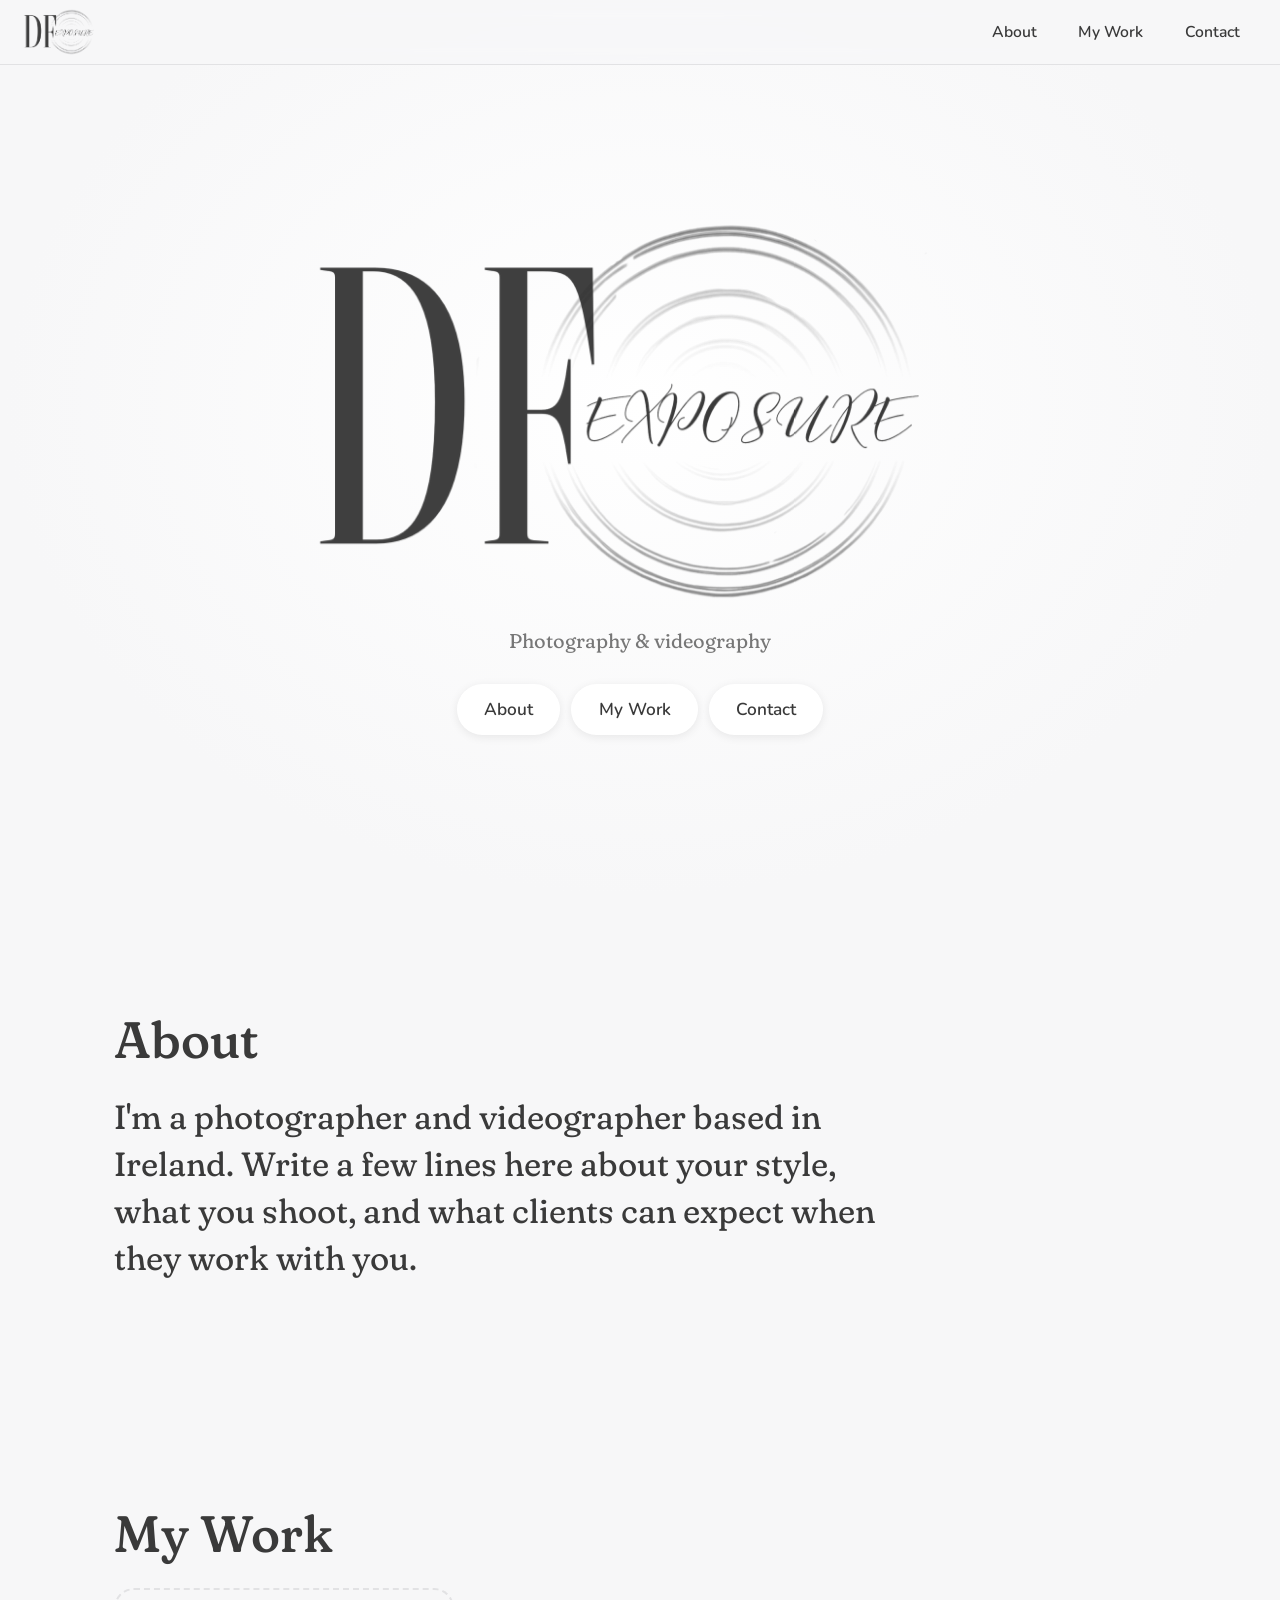
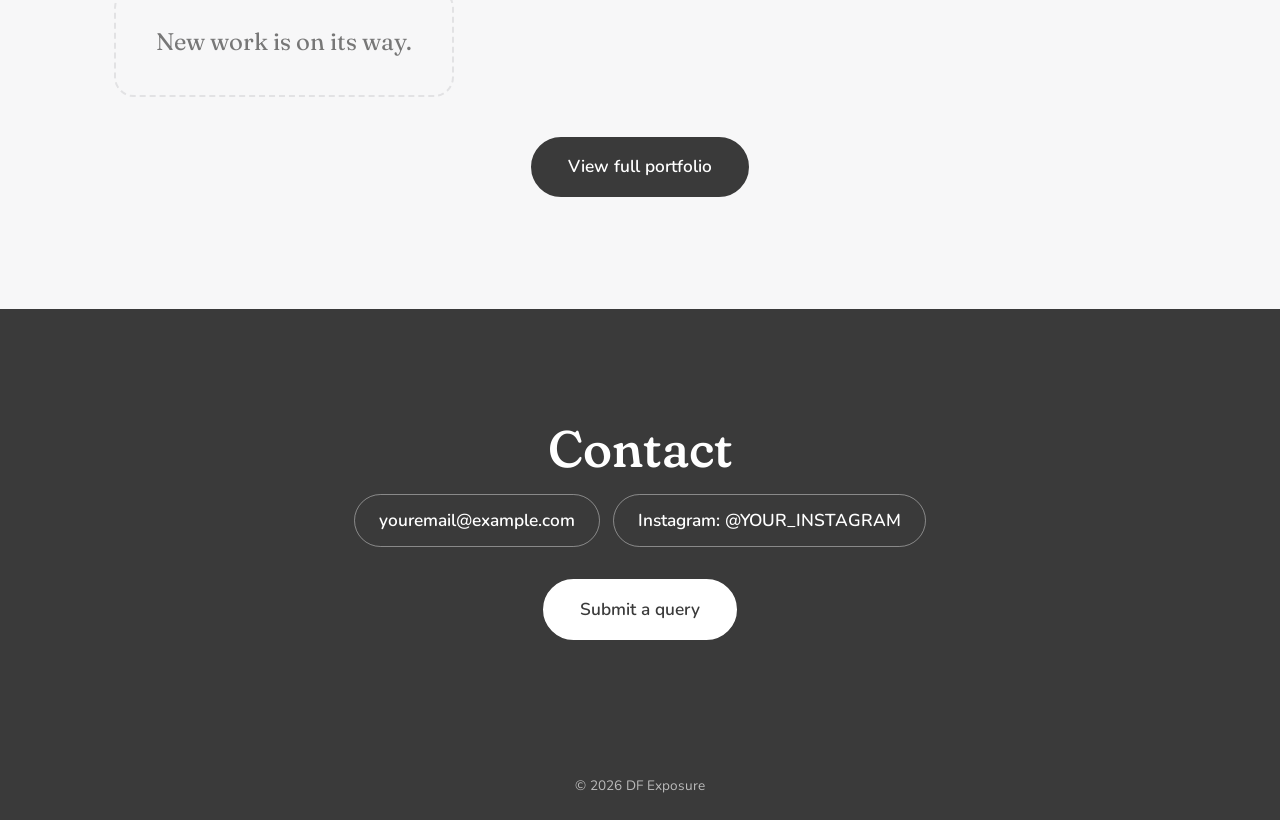
==== index.html @ e5017b22 "Add files via upload" ====
<!DOCTYPE html>
<html lang="en">
<head>
<meta charset="utf-8">
<meta name="viewport" content="width=device-width, initial-scale=1">
<title>DF Exposure | Photography &amp; Videography</title>
<meta name="description" content="Portfolio of DF Exposure, photographer and videographer.">
<link rel="icon" href="logo.png">
<link rel="preconnect" href="https://fonts.googleapis.com">
<link rel="preconnect" href="https://fonts.gstatic.com" crossorigin>
<link href="https://fonts.googleapis.com/css2?family=Fraunces:opsz,SOFT,wght@9..144,100,400..600&family=Nunito:wght@400;600&display=swap" rel="stylesheet">
<link rel="stylesheet" href="style.css">
</head>
<body>

<header class="nav">
  <a class="brand" href="#top" aria-label="DF Exposure home"><img src="logo.png" alt="DF Exposure"></a>
  <button type="button" class="menu-btn" aria-expanded="false" aria-label="Toggle menu">Menu</button>
  <ul>
    <li><a class="link" href="#about">About</a></li>
    <li><a class="link" href="#work">My Work</a></li>
    <li><a class="link" href="#contact">Contact</a></li>
  </ul>
</header>

<main id="top">
  <section class="hero">
    <div class="ripples" aria-hidden="true"><i></i><i></i><i></i><i></i></div>
    <img class="logo-img" src="logo.png" alt="DF Exposure logo">
    <p class="tagline">Photography &amp; videography</p>
    <nav class="quick" aria-label="Quick links">
      <a href="#about">About</a>
      <a href="#work">My Work</a>
      <a href="#contact">Contact</a>
    </nav>
  </section>

  <section id="about">
    <h2>About</h2>
    <p>I'm a photographer and videographer based in Ireland. Write a few lines here about your style, what you shoot, and what clients can expect when they work with you.</p>
  </section>

  <section id="work">
    <h2>My Work</h2>
    <div id="featured" class="grid"></div>
    <div class="more"><a class="btn" href="portfolio.html">View full portfolio</a></div>
  </section>

  <section id="contact">
    <div class="ripples" aria-hidden="true"><i></i><i></i><i></i><i></i></div>
    <h2>Contact</h2>
    <div class="details">
      <a data-email href="mailto:youremail@example.com">youremail@example.com</a>
      <a href="https://instagram.com/YOUR_INSTAGRAM" target="_blank" rel="noopener">Instagram: @YOUR_INSTAGRAM</a>
    </div>
    <a class="btn" href="query.html">Submit a query</a>
  </section>
</main>

<footer>&copy; <script>document.write(new Date().getFullYear())</script> DF Exposure</footer>
<script>
(function(){
  var btn=document.querySelector('.menu-btn'),menu=document.querySelector('.nav ul');
  if(!btn||!menu)return;
  function set(o){menu.classList.toggle('open',o);btn.setAttribute('aria-expanded',o);btn.textContent=o?'Close':'Menu';}
  btn.addEventListener('click',function(e){e.stopPropagation();set(!menu.classList.contains('open'));});
  menu.addEventListener('click',function(e){if(e.target.closest('a'))set(false);});
  document.addEventListener('click',function(e){if(!e.target.closest('.nav'))set(false);});
  document.addEventListener('keydown',function(e){if(e.key==='Escape')set(false);});
})();
</script>
<script src="script.js"></script>
</body>
</html>
---- style.css ----
:root{
  --bg:#f7f7f8; --ink:#3a3a3a; --soft:#777; --line:#e2e2e4; --card:#fff; --deep:#3a3a3a;
  --head:'Fraunces',Georgia,serif; --body:'Nunito','Helvetica Neue',Arial,sans-serif;
}
*{box-sizing:border-box;margin:0}
html{scroll-behavior:smooth;scroll-padding-top:70px}
body{background:var(--bg);color:var(--ink);font-family:var(--body);font-size:1.08rem;line-height:1.7;-webkit-text-size-adjust:100%}
a{color:inherit}
:focus-visible{outline:2px solid var(--ink);outline-offset:3px}
h1,h2,h3{font-family:var(--head);font-variation-settings:"SOFT" 100;font-weight:500;line-height:1.1}
h2{font-size:clamp(2.2rem,6vw,3.2rem);margin-bottom:1.6rem}
section,.page{padding:clamp(4rem,10vw,7rem) 1.5rem;max-width:1100px;margin:0 auto}

/* ripple motif taken from the logo */
.ripples{position:absolute;inset:0;overflow:hidden;pointer-events:none}
.ripples i{position:absolute;left:50%;top:50%;border:1.5px solid currentColor;border-radius:50%;opacity:.14;transform:translate(-50%,-50%);animation:ripple 9s ease-in-out infinite}
.ripples i:nth-child(1){width:45vmin;height:45vmin}
.ripples i:nth-child(2){width:70vmin;height:70vmin;animation-delay:-3s;opacity:.1}
.ripples i:nth-child(3){width:100vmin;height:100vmin;animation-delay:-6s;opacity:.07}
.ripples i:nth-child(4){width:135vmin;height:135vmin;animation-delay:-9s;opacity:.05}
@keyframes ripple{0%,100%{transform:translate(-50%,-50%) scale(1)}50%{transform:translate(-50%,-50%) scale(1.07)}}

/* nav */
.nav{position:fixed;top:0;left:0;right:0;z-index:20;display:flex;justify-content:space-between;align-items:center;padding:.5rem 1.4rem;background:rgba(247,247,248,.85);backdrop-filter:blur(10px);border-bottom:1px solid var(--line)}
.brand img{height:48px;width:auto;display:block}
.nav ul{display:flex;gap:.4rem;list-style:none;padding:0}
.nav a.link{display:block;text-decoration:none;font-weight:600;font-size:.98rem;padding:.45rem 1.1rem;border-radius:999px;transition:background .2s}
.nav a.link:hover{background:#ececee}
.menu-btn{display:none;background:#ececee;border:0;border-radius:999px;font:inherit;font-weight:600;font-size:.95rem;color:inherit;padding:.45rem 1.1rem}
@media(max-width:640px){
  .menu-btn{display:block}
  .nav ul{position:absolute;top:100%;left:.8rem;right:.8rem;margin-top:.4rem;flex-direction:column;gap:0;background:var(--card);border-radius:20px;box-shadow:0 10px 30px rgba(0,0,0,.12);padding:.5rem;display:none}
  .nav ul.open{display:flex}
  .nav ul a{padding:.9rem 1.2rem}
}

/* hero */
.hero{position:relative;min-height:100svh;display:flex;flex-direction:column;align-items:center;justify-content:center;text-align:center;padding:5.5rem 1.5rem 3rem;max-width:none;color:var(--ink);background:radial-gradient(ellipse at 50% 45%,#fff 0%,var(--bg) 70%)}
.hero>*{position:relative}
.hero .logo-img{width:min(92vw,680px);height:auto;animation:rise 1.2s ease-out both}
@keyframes rise{from{opacity:0;transform:translateY(12px)}to{opacity:1;transform:none}}
.tagline{font-family:var(--head);font-variation-settings:"SOFT" 100;font-size:1.25rem;color:var(--soft);margin:.4rem 0 1.6rem}
.quick{display:flex;flex-wrap:wrap;justify-content:center;gap:.7rem}
.quick a{padding:.7rem 1.7rem;border-radius:999px;background:var(--card);box-shadow:0 2px 10px rgba(0,0,0,.08);text-decoration:none;font-weight:600;transition:transform .2s,background .2s,color .2s}
.quick a:hover{background:var(--deep);color:#fff;transform:translateY(-2px)}

/* about */
#about p{max-width:36ch;font-family:var(--head);font-variation-settings:"SOFT" 100;font-size:clamp(1.5rem,4vw,2.1rem);line-height:1.4;font-weight:400}

/* gallery */
.grid{columns:3 260px;column-gap:1rem}
.item{break-inside:avoid;margin:0 0 1rem;background:var(--card);border-radius:20px;overflow:hidden;box-shadow:0 4px 18px rgba(0,0,0,.07);cursor:pointer}
.item img,.item video{display:block;width:100%;height:auto;transition:transform .5s}
.item:hover img{transform:scale(1.04)}
.item iframe{display:block;width:100%;aspect-ratio:16/9;border:0}
.item figcaption{padding:.7rem 1.1rem;font-size:.95rem;color:var(--soft)}
.empty{color:var(--soft);font-family:var(--head);font-size:1.5rem;padding:2rem;border:2px dashed var(--line);border-radius:20px;text-align:center}
.more{margin-top:2.5rem;text-align:center}
.btn{display:inline-block;padding:.85rem 2.2rem;background:var(--deep);color:#fff;border:2px solid var(--deep);border-radius:999px;text-decoration:none;font:inherit;font-weight:600;cursor:pointer;transition:transform .2s,background .2s,color .2s}
.btn:hover{background:transparent;color:var(--deep);transform:translateY(-2px)}
.filters{display:flex;gap:.6rem;margin-bottom:2rem;flex-wrap:wrap}
.filters button{background:var(--card);border:0;box-shadow:0 2px 8px rgba(0,0,0,.07);border-radius:999px;padding:.5rem 1.3rem;font:inherit;font-weight:600;font-size:.95rem;color:inherit;cursor:pointer}
.filters button[aria-pressed=true]{background:var(--deep);color:#fff}

/* contact */
#contact{position:relative;overflow:hidden;max-width:none;background:var(--deep);color:#fff;text-align:center;padding-inline:max(1.5rem,calc((100vw - 1100px)/2))}
#contact>*{position:relative}
#contact .ripples i{opacity:.16}
#contact .ripples i:nth-child(2){opacity:.12}
#contact .ripples i:nth-child(3){opacity:.08}
#contact .ripples i:nth-child(4){opacity:.05}
#contact h2{margin-bottom:1rem}
#contact .details{display:flex;flex-wrap:wrap;justify-content:center;gap:.8rem;margin-bottom:2rem}
#contact .details a{padding:.7rem 1.5rem;border-radius:999px;border:1.5px solid rgba(255,255,255,.4);text-decoration:none;font-weight:600;transition:background .2s}
#contact .details a:hover{background:rgba(255,255,255,.12)}
#contact .btn{background:#fff;color:var(--deep);border-color:#fff}
#contact .btn:hover{background:transparent;color:#fff}
footer{text-align:center;padding:1.4rem;color:#bbb;background:var(--deep);font-size:.85rem}

/* form */
.page{padding-top:7rem;max-width:680px}
form{display:grid;gap:1.2rem;background:var(--card);padding:clamp(1.2rem,4vw,2rem);border-radius:24px;box-shadow:0 4px 24px rgba(0,0,0,.07)}
label{display:grid;gap:.35rem;font-weight:600;font-size:.95rem}
input,select,textarea{font:inherit;font-weight:400;padding:.8rem 1rem;border:1.5px solid var(--line);background:var(--bg);color:inherit;border-radius:14px;width:100%}
textarea{min-height:160px;resize:vertical}
.hp{position:absolute;left:-9999px}
.note{color:var(--soft);font-size:.98rem}
#status{min-height:1.5rem}

/* lightbox */
.lb{position:fixed;inset:0;background:rgba(0,0,0,.92);display:none;align-items:center;justify-content:center;z-index:50;padding:1rem}
.lb.on{display:flex}
.lb img{max-width:100%;max-height:92vh;border-radius:12px}
.lb button{position:absolute;top:1rem;right:1.2rem;background:none;border:0;color:#fff;font-size:2.2rem;cursor:pointer}
@media(prefers-reduced-motion:reduce){html{scroll-behavior:auto}.ripples i,.hero .logo-img{animation:none}}
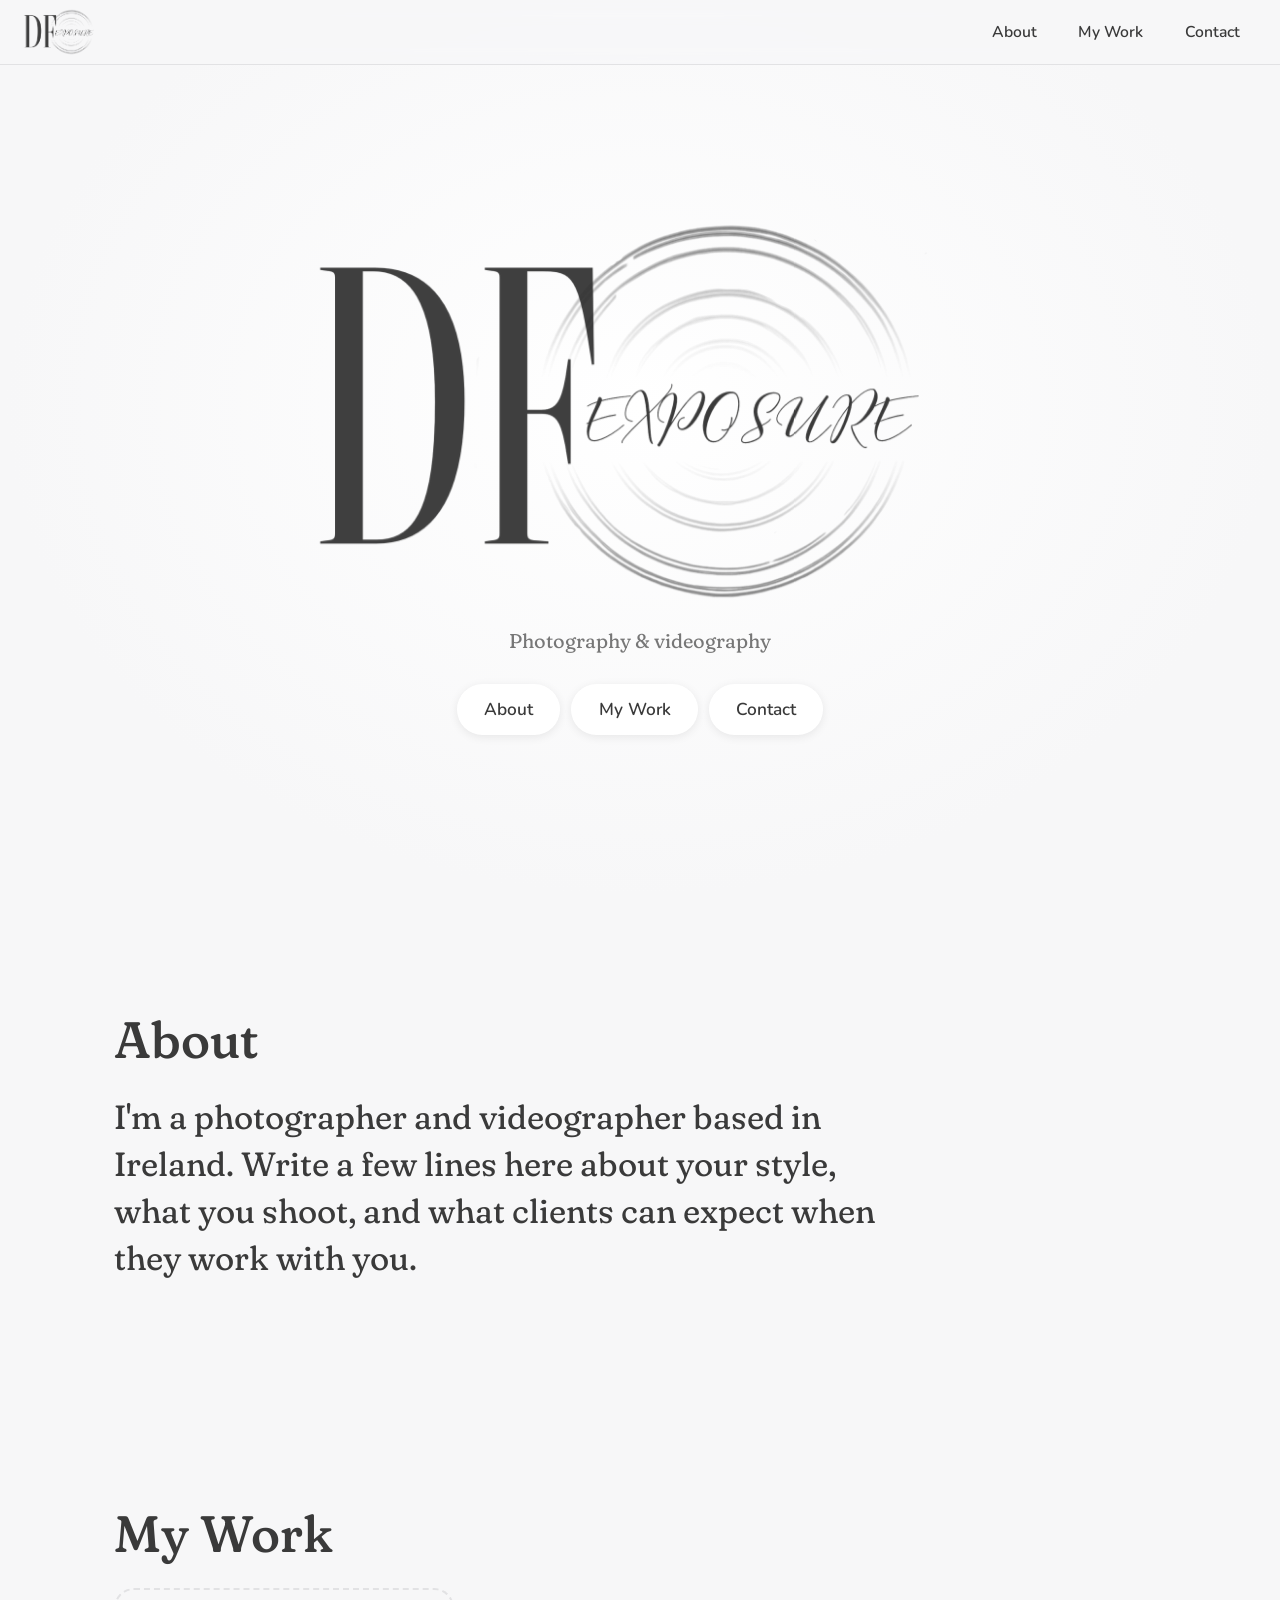
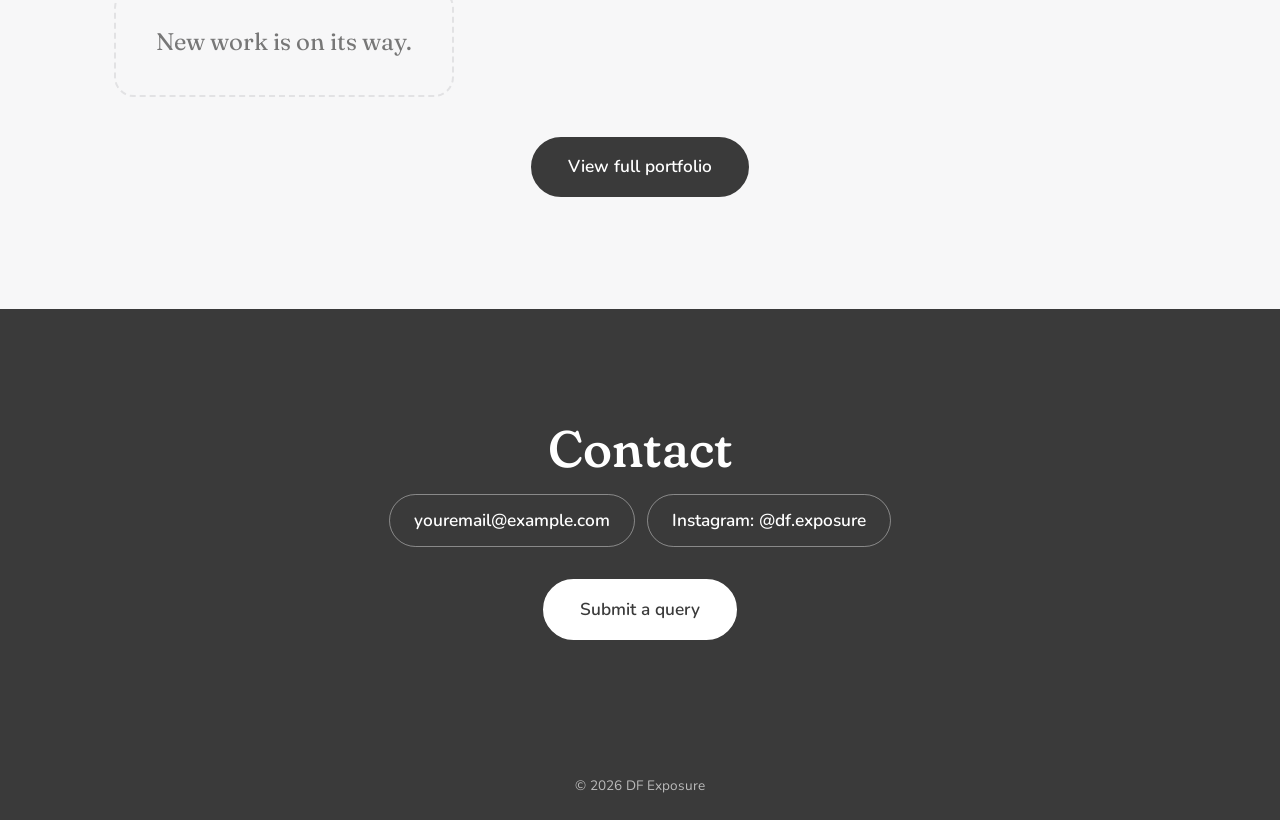
==== commit 372d61fe: "Update index.html" ====
--- a/index.html
+++ b/index.html
@@ -4,7 +4,7 @@
 <meta charset="utf-8">
 <meta name="viewport" content="width=device-width, initial-scale=1">
 <title>DF Exposure | Photography &amp; Videography</title>
-<meta name="description" content="Portfolio of DF Exposure, photographer and videographer.">
+<meta name="description" content="Photographer and Videographer.">
 <link rel="icon" href="logo.png">
 <link rel="preconnect" href="https://fonts.googleapis.com">
 <link rel="preconnect" href="https://fonts.gstatic.com" crossorigin>
@@ -50,8 +50,8 @@
     <div class="ripples" aria-hidden="true"><i></i><i></i><i></i><i></i></div>
     <h2>Contact</h2>
     <div class="details">
-      <a data-email href="mailto:youremail@example.com">youremail@example.com</a>
-      <a href="https://instagram.com/YOUR_INSTAGRAM" target="_blank" rel="noopener">Instagram: @YOUR_INSTAGRAM</a>
+      <a data-email href="mailto:youremail@example.com">dev@dfexposure.ie</a>
+      <a href="https://instagram.com/YOUR_INSTAGRAM" target="_blank" rel="noopener">Instagram: @df.exposure</a>
     </div>
     <a class="btn" href="query.html">Submit a query</a>
   </section>
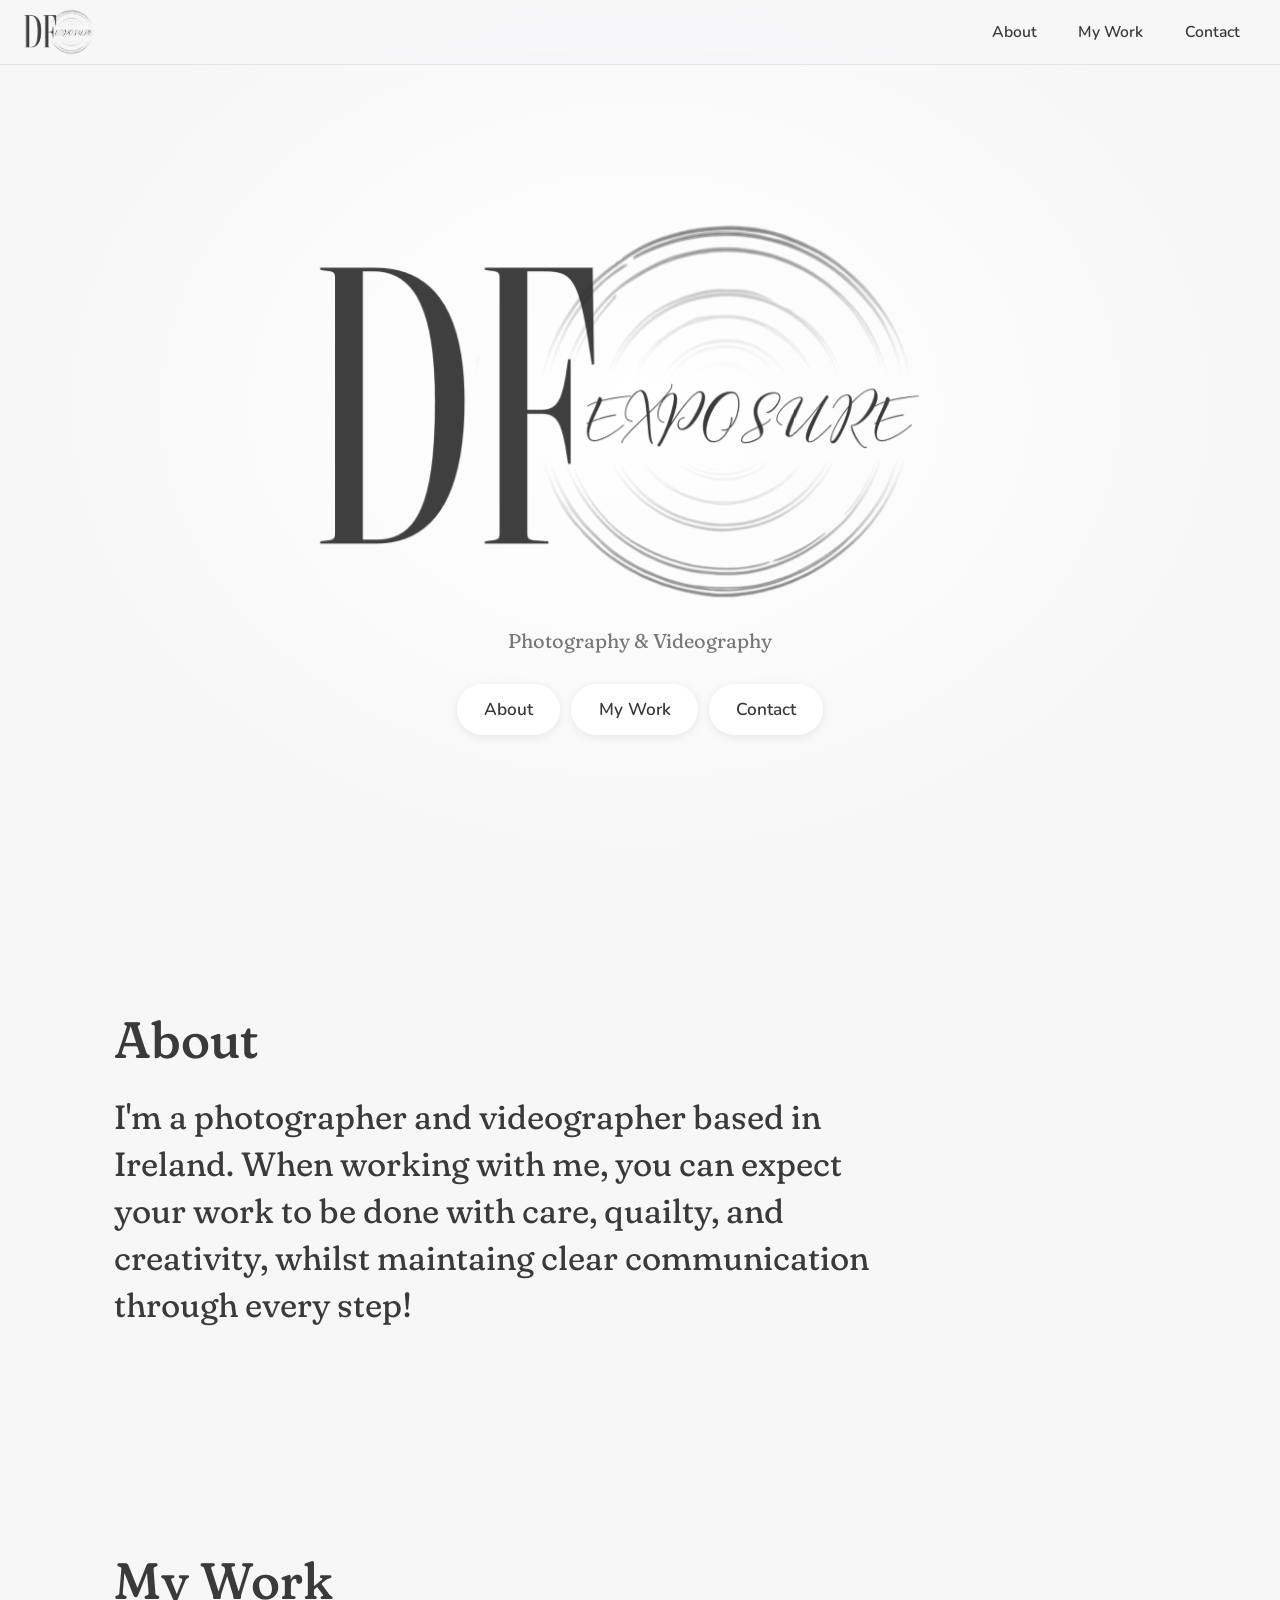
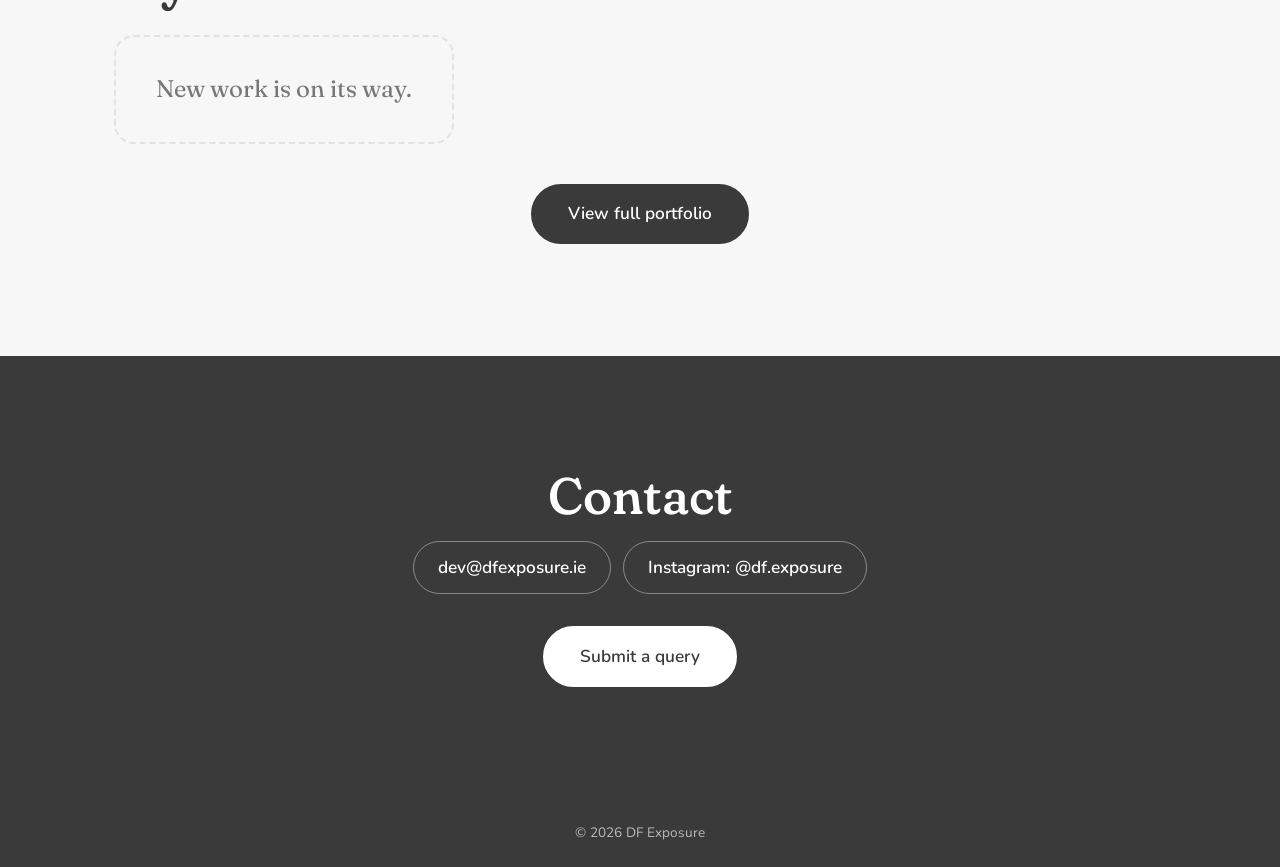
==== commit 500c0a6b: "Update index.html" ====
--- a/index.html
+++ b/index.html
@@ -27,7 +27,7 @@
   <section class="hero">
     <div class="ripples" aria-hidden="true"><i></i><i></i><i></i><i></i></div>
     <img class="logo-img" src="logo.png" alt="DF Exposure logo">
-    <p class="tagline">Photography &amp; videography</p>
+    <p class="tagline">Photography &amp; Videography</p>
     <nav class="quick" aria-label="Quick links">
       <a href="#about">About</a>
       <a href="#work">My Work</a>
@@ -37,7 +37,7 @@
 
   <section id="about">
     <h2>About</h2>
-    <p>I'm a photographer and videographer based in Ireland. Write a few lines here about your style, what you shoot, and what clients can expect when they work with you.</p>
+    <p>I'm a photographer and videographer based in Ireland. When working with me, you can expect your work to be done with care, quailty, and creativity, whilst maintaing clear communication through every step!</p>
   </section>
 
   <section id="work">
@@ -50,8 +50,8 @@
     <div class="ripples" aria-hidden="true"><i></i><i></i><i></i><i></i></div>
     <h2>Contact</h2>
     <div class="details">
-      <a data-email href="mailto:youremail@example.com">dev@dfexposure.ie</a>
-      <a href="https://instagram.com/YOUR_INSTAGRAM" target="_blank" rel="noopener">Instagram: @df.exposure</a>
+      <a data-email href="mailto:dev@dfexposure.ie">dev@dfexposure.ie</a>
+      <a href="https://instagram.com/df.exposure" target="_blank" rel="noopener">Instagram: @df.exposure</a>
     </div>
     <a class="btn" href="query.html">Submit a query</a>
   </section>
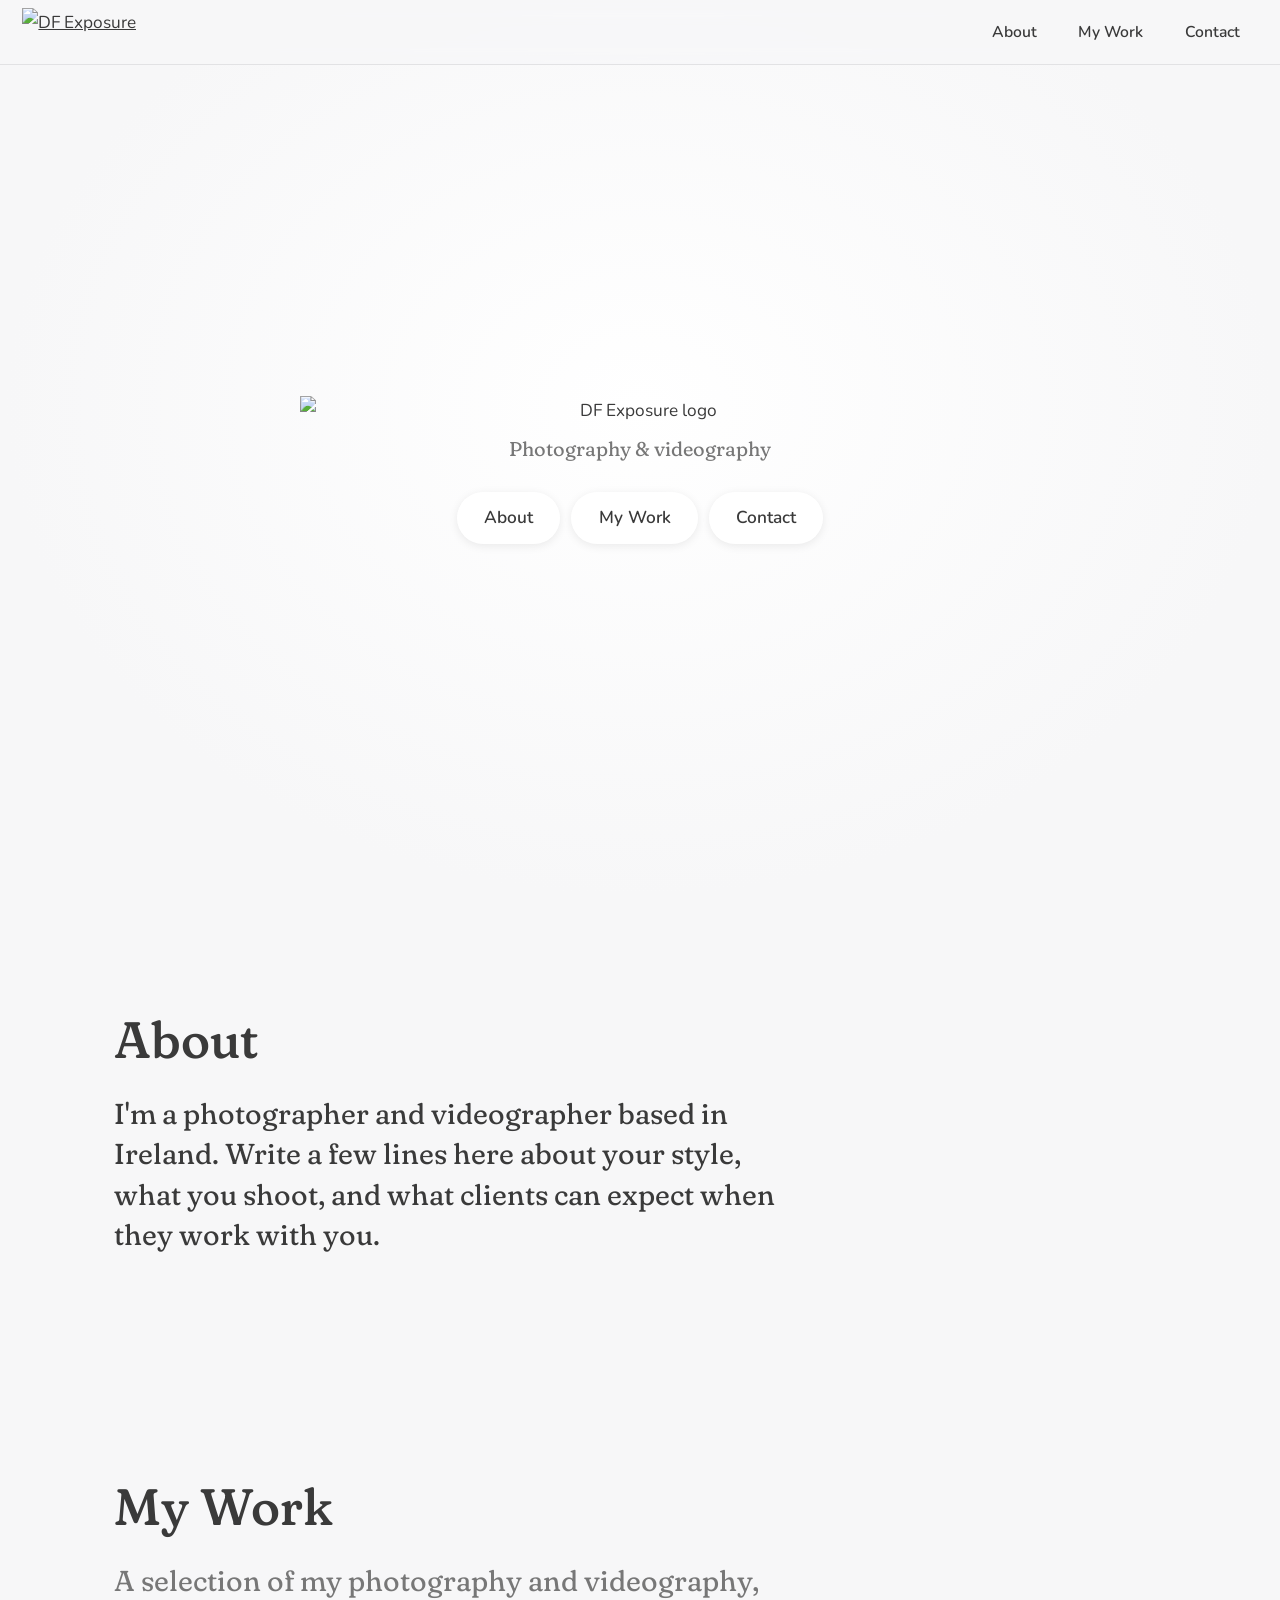
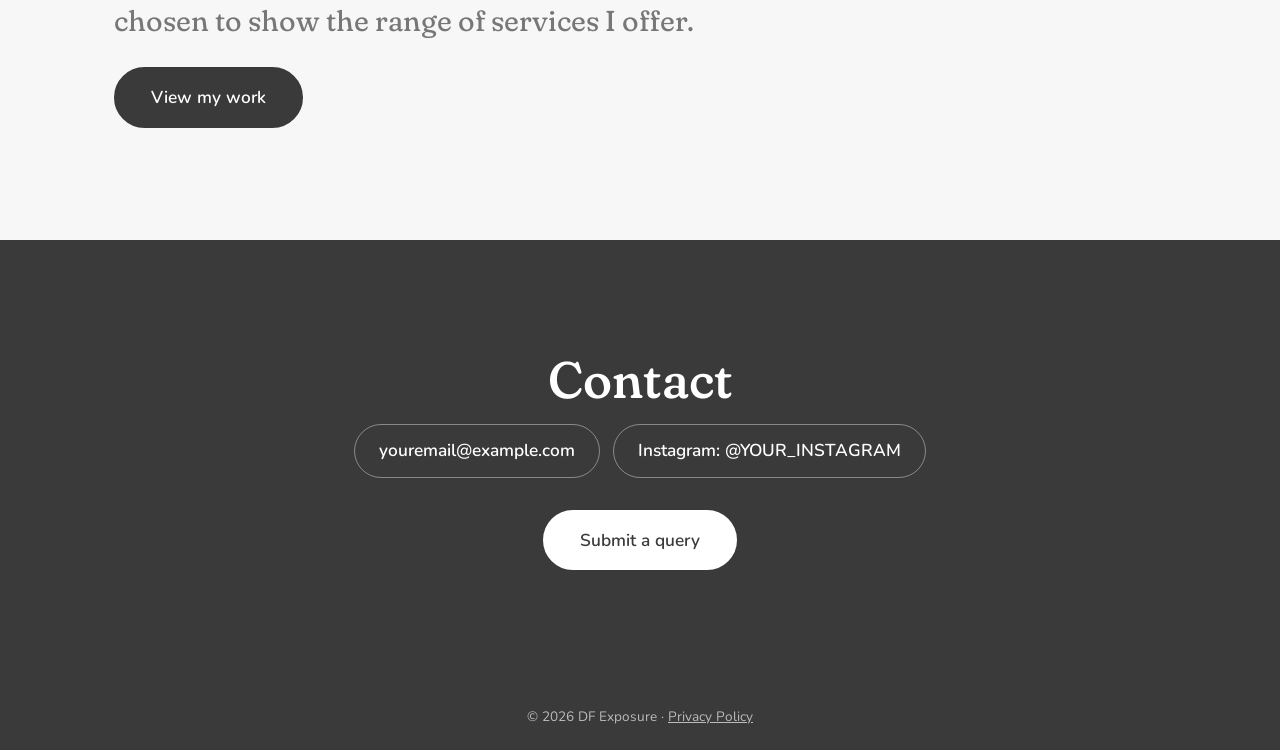
==== commit 6832ff25: "Add files via upload" ====
--- a/index.html
+++ b/index.html
@@ -4,7 +4,7 @@
 <meta charset="utf-8">
 <meta name="viewport" content="width=device-width, initial-scale=1">
 <title>DF Exposure | Photography &amp; Videography</title>
-<meta name="description" content="Photographer and Videographer.">
+<meta name="description" content="Portfolio of DF Exposure, photographer and videographer.">
 <link rel="icon" href="logo.png">
 <link rel="preconnect" href="https://fonts.googleapis.com">
 <link rel="preconnect" href="https://fonts.gstatic.com" crossorigin>
@@ -18,7 +18,7 @@
   <button type="button" class="menu-btn" aria-expanded="false" aria-label="Toggle menu">Menu</button>
   <ul>
     <li><a class="link" href="#about">About</a></li>
-    <li><a class="link" href="#work">My Work</a></li>
+    <li><a class="link" href="work.html">My Work</a></li>
     <li><a class="link" href="#contact">Contact</a></li>
   </ul>
 </header>
@@ -27,37 +27,37 @@
   <section class="hero">
     <div class="ripples" aria-hidden="true"><i></i><i></i><i></i><i></i></div>
     <img class="logo-img" src="logo.png" alt="DF Exposure logo">
-    <p class="tagline">Photography &amp; Videography</p>
+    <p class="tagline">Photography &amp; videography</p>
     <nav class="quick" aria-label="Quick links">
       <a href="#about">About</a>
-      <a href="#work">My Work</a>
+      <a href="work.html">My Work</a>
       <a href="#contact">Contact</a>
     </nav>
   </section>
 
   <section id="about">
     <h2>About</h2>
-    <p>I'm a photographer and videographer based in Ireland. When working with me, you can expect your work to be done with care, quailty, and creativity, whilst maintaing clear communication through every step!</p>
+    <p>I'm a photographer and videographer based in Ireland. Write a few lines here about your style, what you shoot, and what clients can expect when they work with you.</p>
   </section>
 
   <section id="work">
     <h2>My Work</h2>
-    <div id="featured" class="grid"></div>
-    <div class="more"><a class="btn" href="portfolio.html">View full portfolio</a></div>
+    <p class="lead">A selection of my photography and videography, chosen to show the range of services I offer.</p>
+    <div class="more"><a class="btn" href="work.html">View my work</a></div>
   </section>
 
   <section id="contact">
     <div class="ripples" aria-hidden="true"><i></i><i></i><i></i><i></i></div>
     <h2>Contact</h2>
     <div class="details">
-      <a data-email href="mailto:dev@dfexposure.ie">dev@dfexposure.ie</a>
-      <a href="https://instagram.com/df.exposure" target="_blank" rel="noopener">Instagram: @df.exposure</a>
+      <a data-email href="mailto:youremail@example.com">youremail@example.com</a>
+      <a href="https://instagram.com/YOUR_INSTAGRAM" target="_blank" rel="noopener">Instagram: @YOUR_INSTAGRAM</a>
     </div>
     <a class="btn" href="query.html">Submit a query</a>
   </section>
 </main>
 
-<footer>&copy; <script>document.write(new Date().getFullYear())</script> DF Exposure</footer>
+<footer>&copy; <script>document.write(new Date().getFullYear())</script> DF Exposure &middot; <a href="privacy.html">Privacy Policy</a></footer>
 <script>
 (function(){
   var btn=document.querySelector('.menu-btn'),menu=document.querySelector('.nav ul');
--- a/style.css
+++ b/style.css
@@ -93,3 +93,28 @@
 .lb img{max-width:100%;max-height:92vh;border-radius:12px}
 .lb button{position:absolute;top:1rem;right:1.2rem;background:none;border:0;color:#fff;font-size:2.2rem;cursor:pointer}
 @media(prefers-reduced-motion:reduce){html{scroll-behavior:auto}.ripples i,.hero .logo-img{animation:none}}
+
+/* privacy page */
+.prose{max-width:720px}
+.prose h3{font-size:1.4rem;margin:2rem 0 .5rem}
+.prose p,.prose ul{margin-bottom:1rem}
+.prose ul{padding-left:1.3rem}
+.prose li{margin-bottom:.4rem}
+footer a{color:inherit}
+.consent{font-size:.92rem;color:var(--soft)}
+
+/* work page */
+#about p,.lead{max-width:36ch;font-family:var(--head);font-variation-settings:"SOFT" 100;font-size:clamp(1.3rem,3.6vw,1.8rem);line-height:1.4;font-weight:400}
+.work-page{max-width:1100px}
+.lead{margin-bottom:2.2rem;color:var(--soft)}
+#work .lead{margin-bottom:1.6rem}
+#work .more{text-align:left;margin-top:0}
+.work-grid{display:grid;grid-template-columns:repeat(auto-fill,minmax(280px,1fr));gap:1.2rem}
+.work-card{position:relative;overflow:hidden;display:flex;flex-direction:column;align-items:flex-start;gap:.7rem;background:var(--card);border-radius:24px;padding:1.7rem;box-shadow:0 4px 18px rgba(0,0,0,.07);transition:transform .25s,box-shadow .25s}
+.work-card:hover{transform:translateY(-4px);box-shadow:0 10px 28px rgba(0,0,0,.1)}
+.work-card::after{content:"";position:absolute;right:-50px;top:-50px;width:120px;height:120px;border-radius:50%;box-shadow:0 0 0 14px var(--card),0 0 0 15.5px rgba(0,0,0,.07),0 0 0 30px var(--card),0 0 0 31.5px rgba(0,0,0,.05),0 0 0 46px var(--card),0 0 0 47.5px rgba(0,0,0,.03);pointer-events:none}
+.work-card>*{position:relative;z-index:1}
+.work-card h3{font-size:1.6rem}
+.work-card p{color:var(--soft);font-size:1rem;margin-bottom:.6rem}
+.work-card .btn{margin-top:auto}
+.work-tag{font-size:.8rem;font-weight:600;letter-spacing:.04em;background:var(--bg);border-radius:999px;padding:.15rem .8rem;color:var(--soft)}
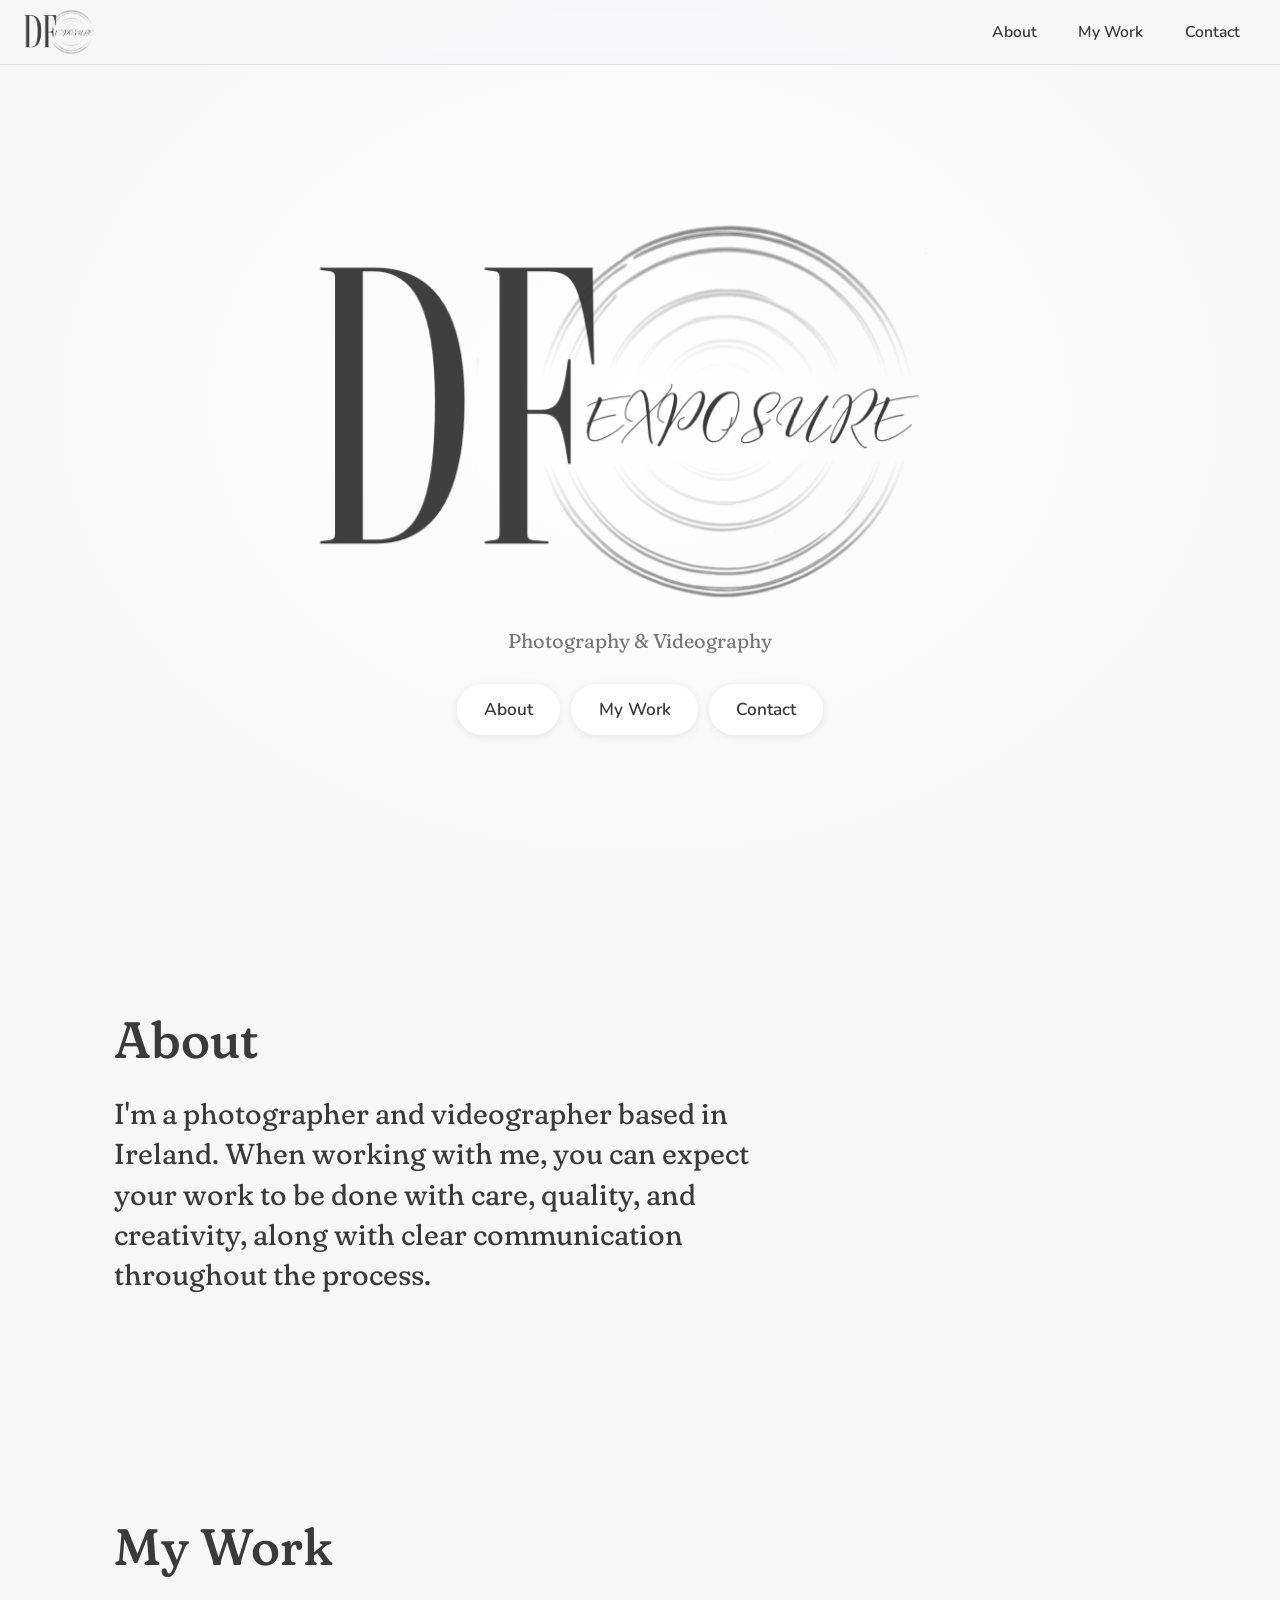
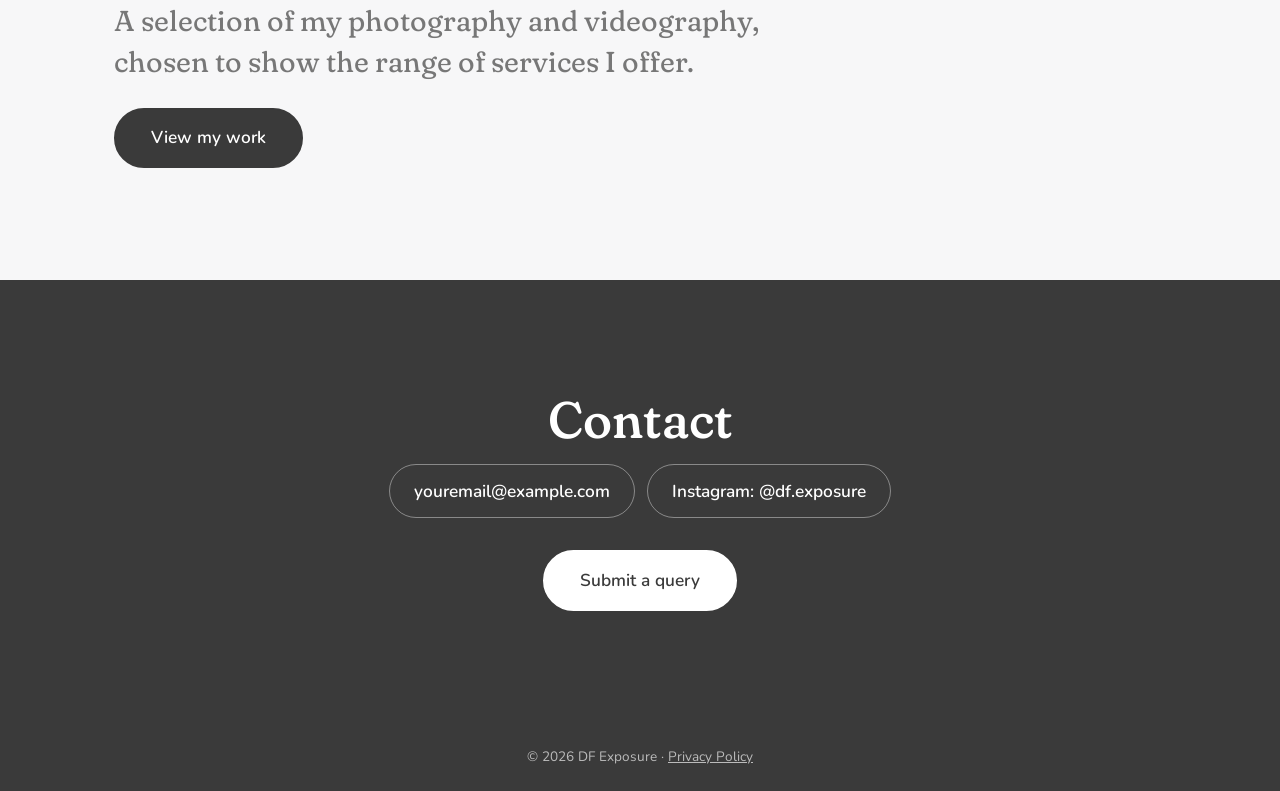
==== commit 5e8a04e7: "Update index.html" ====
--- a/index.html
+++ b/index.html
@@ -27,7 +27,7 @@
   <section class="hero">
     <div class="ripples" aria-hidden="true"><i></i><i></i><i></i><i></i></div>
     <img class="logo-img" src="logo.png" alt="DF Exposure logo">
-    <p class="tagline">Photography &amp; videography</p>
+    <p class="tagline">Photography &amp; Videography</p>
     <nav class="quick" aria-label="Quick links">
       <a href="#about">About</a>
       <a href="work.html">My Work</a>
@@ -37,7 +37,7 @@
 
   <section id="about">
     <h2>About</h2>
-    <p>I'm a photographer and videographer based in Ireland. Write a few lines here about your style, what you shoot, and what clients can expect when they work with you.</p>
+    <p>I'm a photographer and videographer based in Ireland. When working with me, you can expect your work to be done with care, quality, and creativity, along with clear communication throughout the process.</p>
   </section>
 
   <section id="work">
@@ -50,8 +50,8 @@
     <div class="ripples" aria-hidden="true"><i></i><i></i><i></i><i></i></div>
     <h2>Contact</h2>
     <div class="details">
-      <a data-email href="mailto:youremail@example.com">youremail@example.com</a>
-      <a href="https://instagram.com/YOUR_INSTAGRAM" target="_blank" rel="noopener">Instagram: @YOUR_INSTAGRAM</a>
+      <a data-email href="mailto:dev@dfexposure.ie">dev@dfexposure.ie</a>
+      <a href="https://instagram.com/df.exposure" target="_blank" rel="noopener">Instagram: @df.exposure</a>
     </div>
     <a class="btn" href="query.html">Submit a query</a>
   </section>
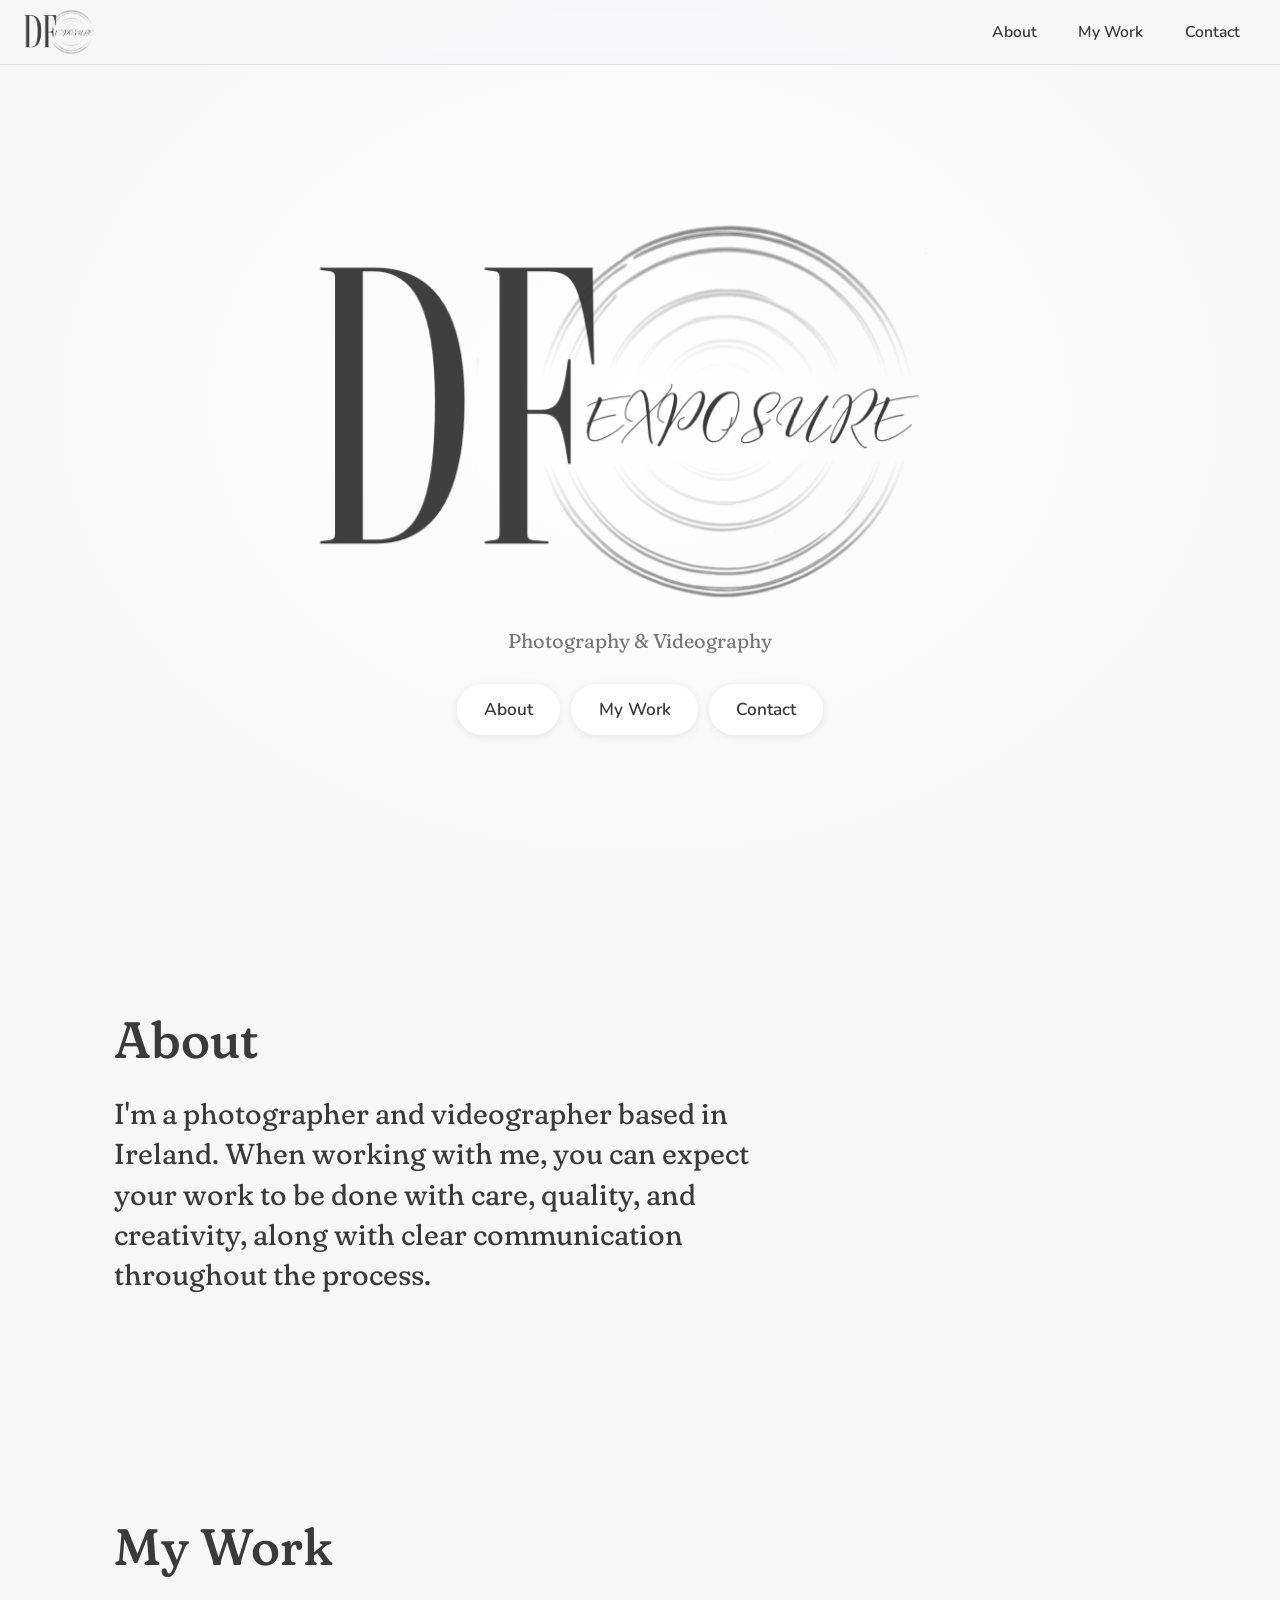
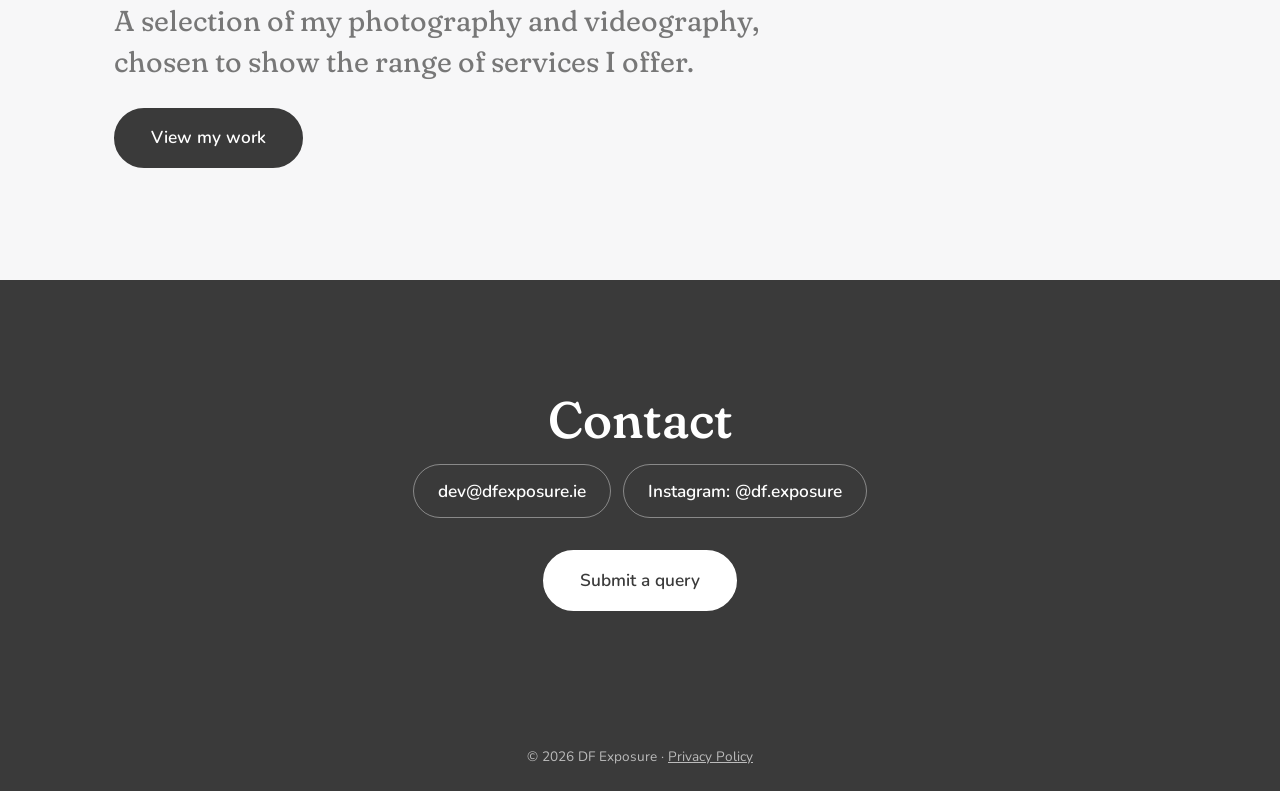
==== commit 0ba17261: "Change favicon link from logo.png to favicon.png" ====
--- a/index.html
+++ b/index.html
@@ -5,7 +5,7 @@
 <meta name="viewport" content="width=device-width, initial-scale=1">
 <title>DF Exposure | Photography &amp; Videography</title>
 <meta name="description" content="Portfolio of DF Exposure, photographer and videographer.">
-<link rel="icon" href="logo.png">
+<link rel="icon" href="favicon.png">
 <link rel="preconnect" href="https://fonts.googleapis.com">
 <link rel="preconnect" href="https://fonts.gstatic.com" crossorigin>
 <link href="https://fonts.googleapis.com/css2?family=Fraunces:opsz,SOFT,wght@9..144,100,400..600&family=Nunito:wght@400;600&display=swap" rel="stylesheet">
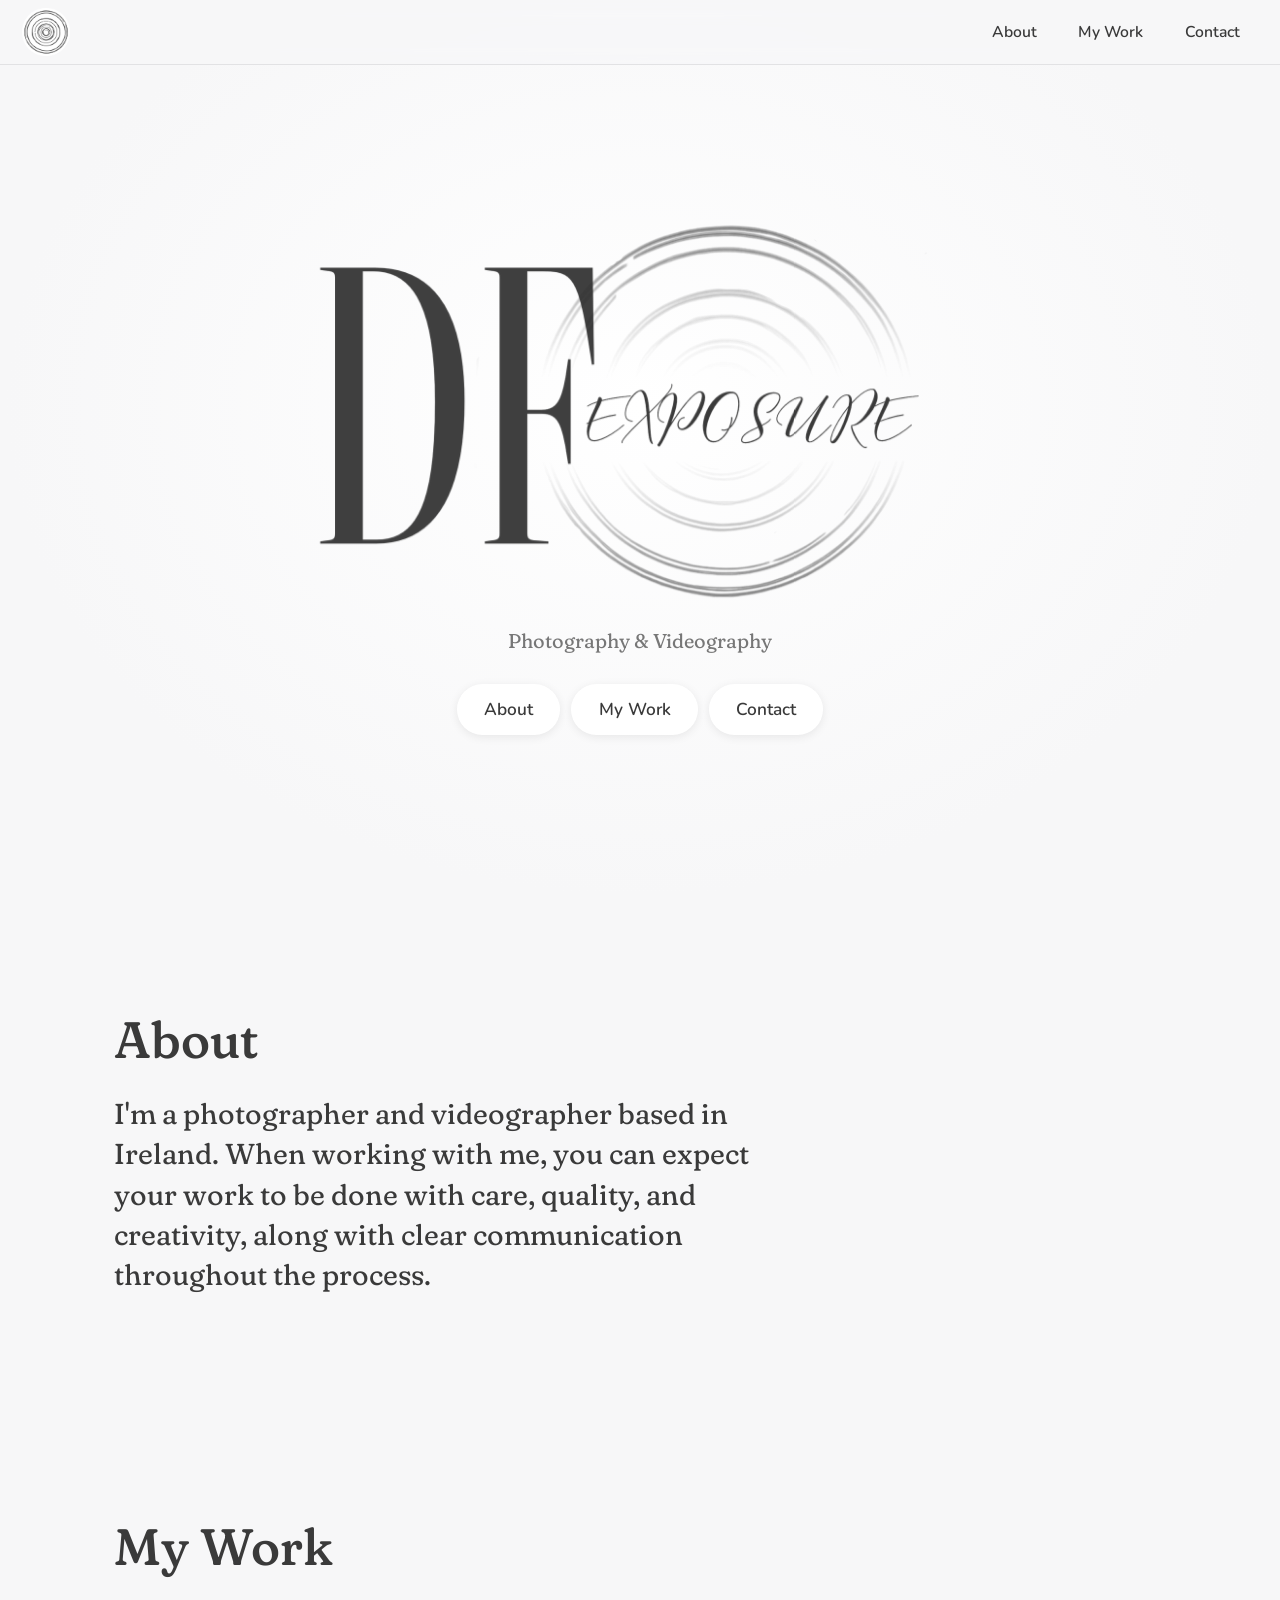
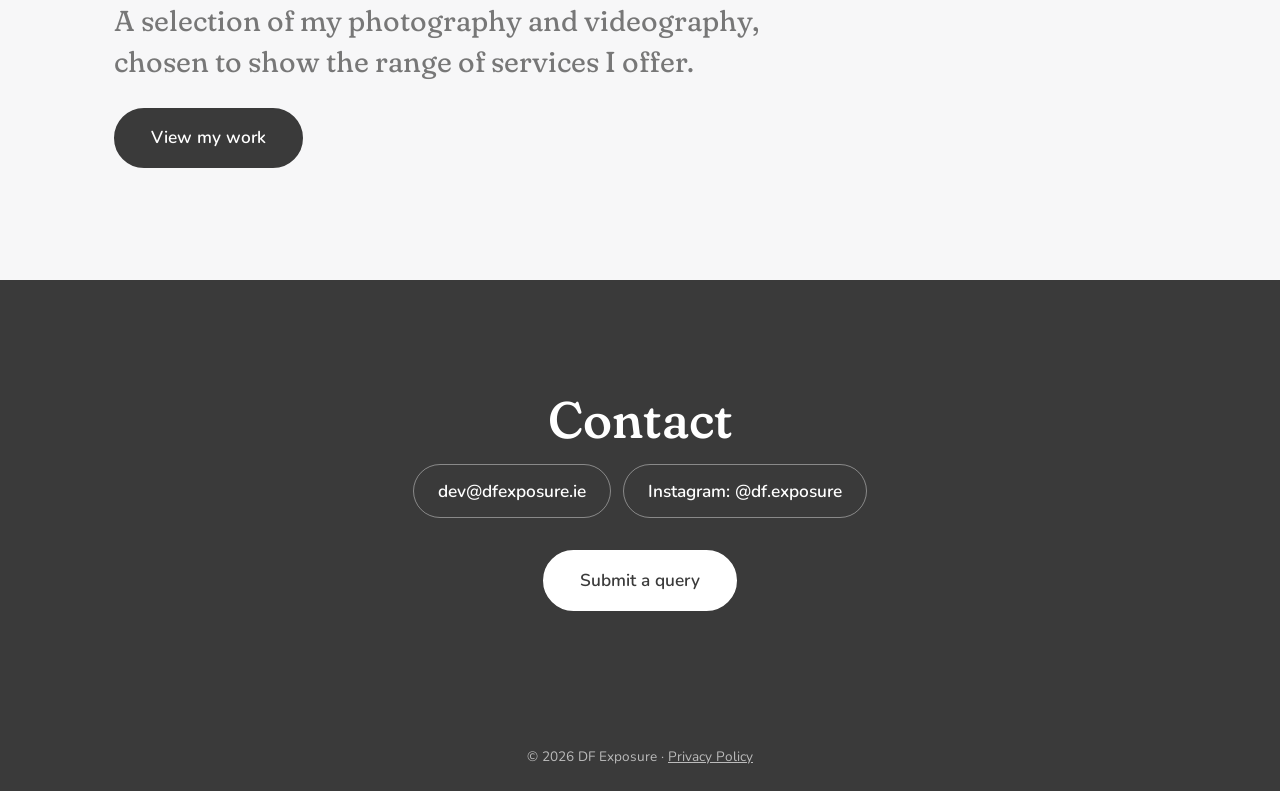
==== commit 91132d86: "Update index.html" ====
--- a/index.html
+++ b/index.html
@@ -14,7 +14,7 @@
 <body>
 
 <header class="nav">
-  <a class="brand" href="#top" aria-label="DF Exposure home"><img src="logo.png" alt="DF Exposure"></a>
+  <a class="brand" href="/"><img src="favicon.png" alt="Home"></a>
   <button type="button" class="menu-btn" aria-expanded="false" aria-label="Toggle menu">Menu</button>
   <ul>
     <li><a class="link" href="#about">About</a></li>
@@ -50,7 +50,7 @@
     <div class="ripples" aria-hidden="true"><i></i><i></i><i></i><i></i></div>
     <h2>Contact</h2>
     <div class="details">
-      <a data-email href="mailto:dev@dfexposure.ie">dev@dfexposure.ie</a>
+      <a data-email href="mailto:dev@dfexposure.ie">Email: dev@dfexposure.ie</a>
       <a href="https://instagram.com/df.exposure" target="_blank" rel="noopener">Instagram: @df.exposure</a>
     </div>
     <a class="btn" href="query.html">Submit a query</a>
